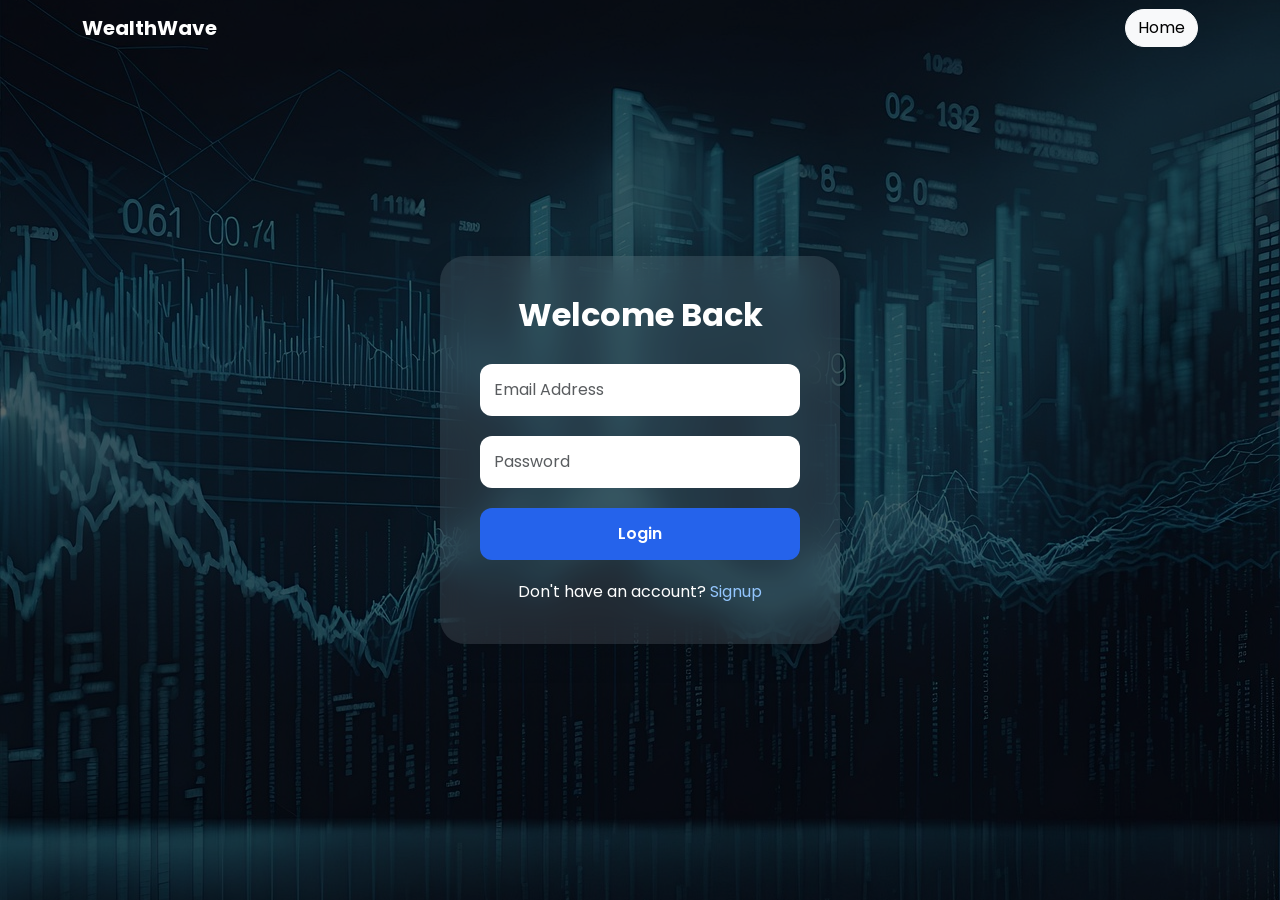
==== login.html @ 4faac039 "Upload full WealthWave project" ====
<!DOCTYPE html>
<html lang="en">

<head>

    <meta charset="UTF-8">

    <meta name="viewport" content="width=device-width, initial-scale=1.0">

    <title>Login - WealthWave</title>

    <!-- NAVBAR -->

<nav class="navbar navbar-expand-lg navbar-dark fixed-top">

    <div class="container">

        <a class="navbar-brand fw-bold" href="index.html">

            WealthWave

        </a>

        <div class="ms-auto">

            <a href="index.html" class="btn btn-light rounded-pill">

                Home

            </a>

        </div>

    </div>

</nav>

    <!-- Bootstrap -->

    <link href="https://cdn.jsdelivr.net/npm/bootstrap@5.3.3/dist/css/bootstrap.min.css" rel="stylesheet">

    <!-- Google Font -->

    <link rel="preconnect" href="https://fonts.googleapis.com">

    <link href="https://fonts.googleapis.com/css2?family=Poppins:wght@300;400;500;600;700&display=swap" rel="stylesheet">

    <style>

        *{
            margin:0;
            padding:0;
            box-sizing:border-box;
            font-family:'Poppins',sans-serif;
        }

        body{
            background:url('assets/images/hero.jpg');
            background-size:cover;
            background-position:center;
            min-height:100vh;
            display:flex;
            justify-content:center;
            align-items:center;
            position:relative;
        }

        body::before{
            content:'';
            position:absolute;
            width:100%;
            height:100%;
            background:rgba(0,0,0,0.6);
        }

        .login-container{
            position:relative;
            z-index:2;
            background:rgba(255,255,255,0.1);
            backdrop-filter:blur(15px);
            padding:40px;
            width:400px;
            border-radius:25px;
            color:white;
            box-shadow:0 10px 30px rgba(0,0,0,0.2);
        }

        .login-container h2{
            text-align:center;
            margin-bottom:30px;
            font-weight:700;
        }

        .form-control{
            padding:14px;
            border-radius:12px;
            margin-bottom:20px;
            border:none;
        }

        .btn-login{
            width:100%;
            padding:14px;
            border:none;
            border-radius:12px;
            background:#2563eb;
            color:white;
            font-weight:600;
            transition:0.3s;
        }

        .btn-login:hover{
            background:#1d4ed8;
        }

        .bottom-text{
            text-align:center;
            margin-top:20px;
        }

        .bottom-text a{
            color:#93c5fd;
            text-decoration:none;
        }

    </style>

</head>

<body>

    <div class="login-container">

        <h2>

            Welcome Back

        </h2>

        <form id="loginForm">

            <input type="email" id="email" class="form-control" placeholder="Email Address" required>

            <input type="password" id="password" class="form-control" placeholder="Password" required>

            <button type="submit" class="btn-login">

                Login

            </button>

        </form>

        <div class="bottom-text">

            Don't have an account?

            <a href="signup.html">

                Signup

            </a>

        </div>

    </div>

    <script>

        const loginForm = document.getElementById("loginForm");

        loginForm.addEventListener("submit", function(e){

            e.preventDefault();

            const email = document.getElementById("email").value;

            const password = document.getElementById("password").value;

            const storedEmail = localStorage.getItem("email");

            const storedPassword = localStorage.getItem("password");

            if(email === storedEmail && password === storedPassword){

                alert("Login Successful!");

                window.location.href = "dashboard.html";

            }else{

                alert("Invalid Email or Password");

            }

        });

    </script>

</body>

</html>
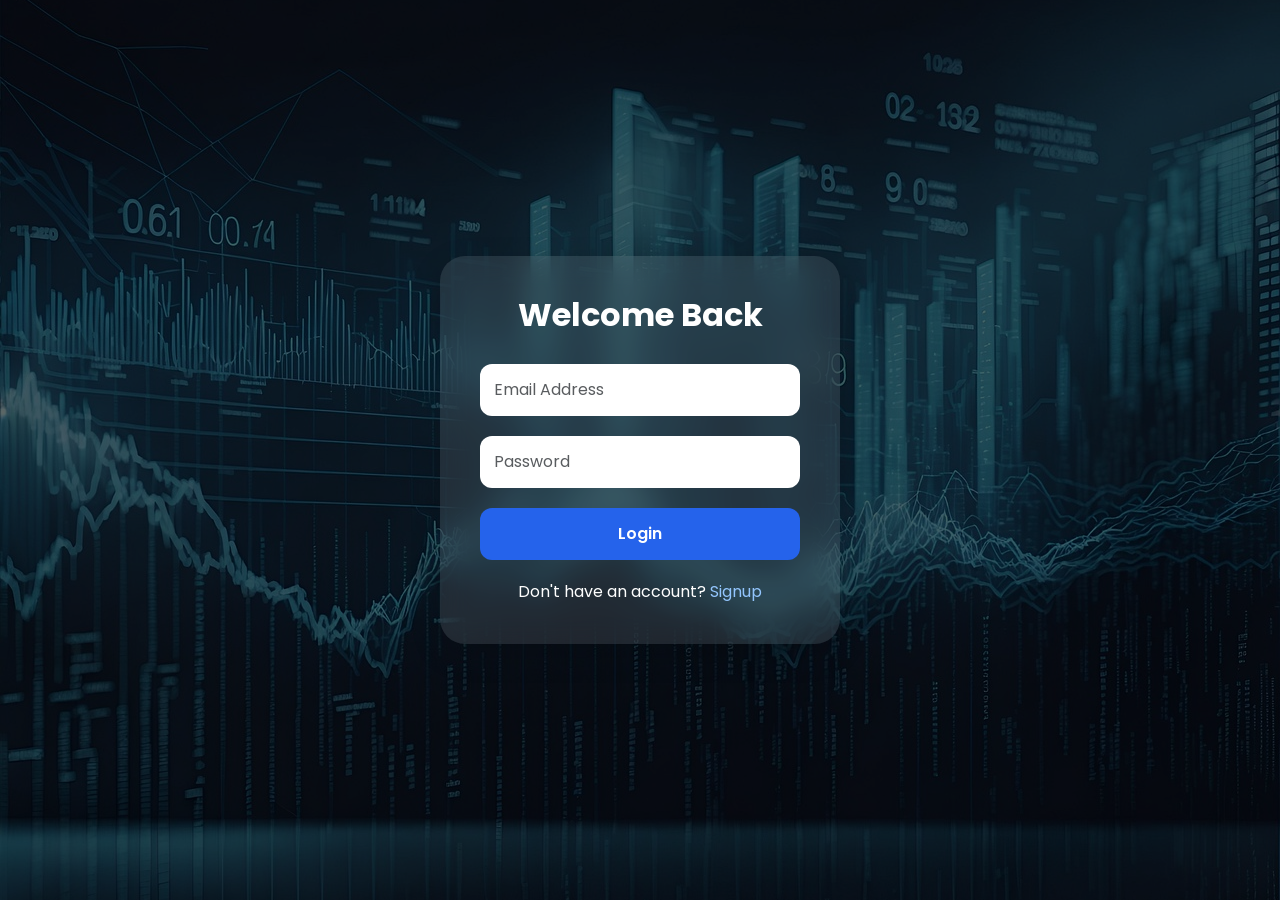
==== commit ac24d86c: "Updated signup frontend" ====
--- a/login.html
+++ b/login.html
@@ -8,32 +8,7 @@
     <meta name="viewport" content="width=device-width, initial-scale=1.0">
 
     <title>Login - WealthWave</title>
-
-    <!-- NAVBAR -->
-
-<nav class="navbar navbar-expand-lg navbar-dark fixed-top">
-
-    <div class="container">
-
-        <a class="navbar-brand fw-bold" href="index.html">
-
-            WealthWave
-
-        </a>
-
-        <div class="ms-auto">
-
-            <a href="index.html" class="btn btn-light rounded-pill">
-
-                Home
-
-            </a>
-
-        </div>
-
-    </div>
-
-</nav>
+    
 
     <!-- Bootstrap -->
 
@@ -169,7 +144,7 @@
 
         const loginForm = document.getElementById("loginForm");
 
-        loginForm.addEventListener("submit", function(e){
+        loginForm.addEventListener("submit", async function(e){
 
             e.preventDefault();
 
@@ -177,19 +152,48 @@
 
             const password = document.getElementById("password").value;
 
-            const storedEmail = localStorage.getItem("email");
-
-            const storedPassword = localStorage.getItem("password");
-
-            if(email === storedEmail && password === storedPassword){
-
-                alert("Login Successful!");
-
-                window.location.href = "dashboard.html";
-
-            }else{
-
-                alert("Invalid Email or Password");
+            try{
+
+                const response = await fetch("https://wealthwave-backend-dbxv.onrender.com/api/auth/login",{
+
+                    method:"POST",
+
+                    headers:{
+                        "Content-Type":"application/json"
+                    },
+
+                    body:JSON.stringify({
+                        email,
+                        password
+                    })
+
+                });
+
+                const data = await response.json();
+
+                if(response.ok){
+
+                    alert("Login Successful!");
+
+                    // SAVE USERNAME
+
+                    localStorage.setItem("username", data.username);
+
+                    // REDIRECT TO DASHBOARD
+
+                    window.location.href = "dashboard.html";
+
+                }else{
+
+                    alert(data.message);
+
+                }
+
+            }catch(error){
+
+                console.log(error);
+
+                alert("Server Error");
 
             }
 
